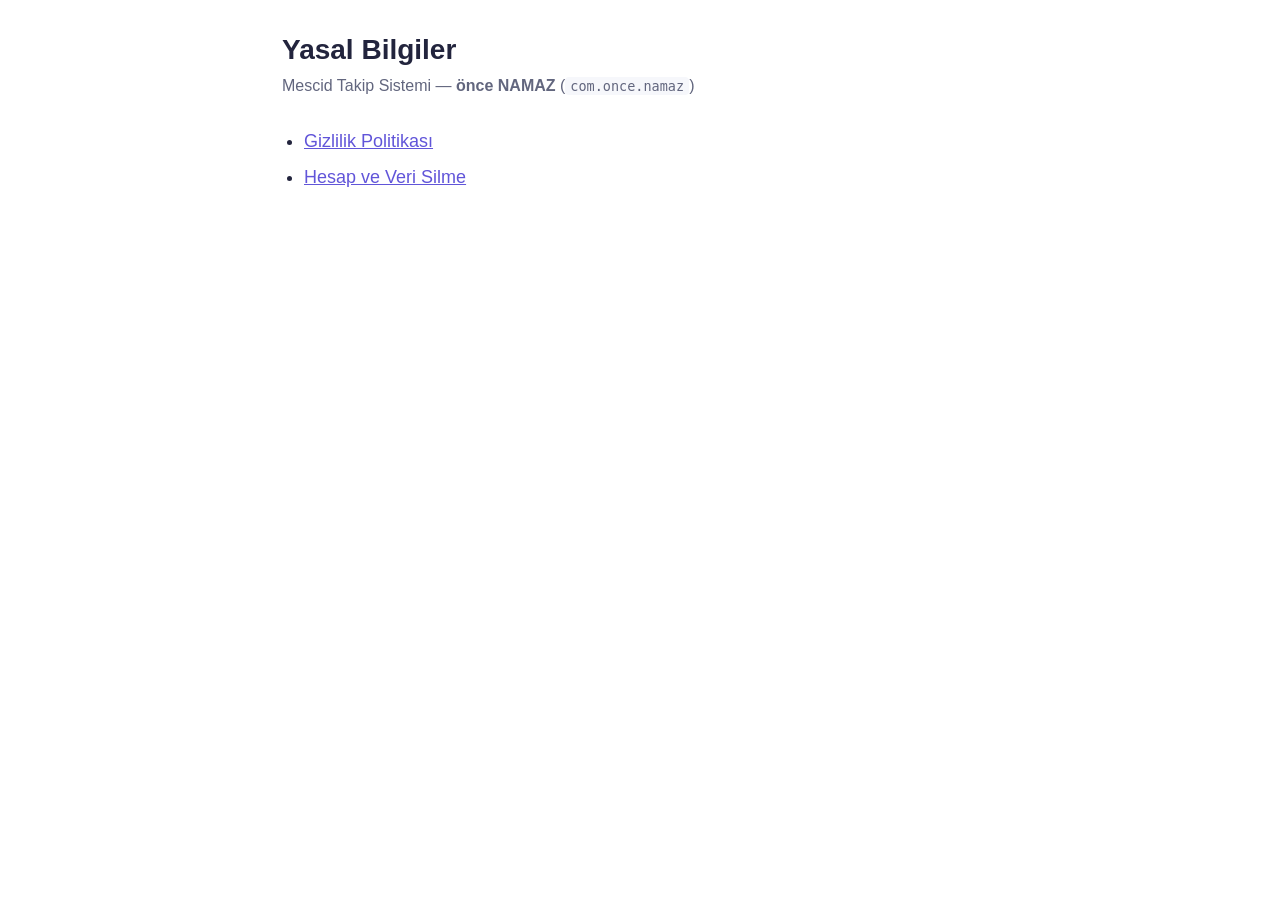
==== index.html @ a5a2df78 "önce NAMAZ yasal sayfaları" ====
<!doctype html>
<html lang="tr">
<head>
<meta charset="utf-8">
<meta name="viewport" content="width=device-width, initial-scale=1">
<title>Yasal Bilgiler — önce NAMAZ</title>
<link rel="stylesheet" href="stil.css">
</head>
<body>
<h1>Yasal Bilgiler</h1>
<p class="sub">Mescid Takip Sistemi — <strong>önce NAMAZ</strong> (<code>com.once.namaz</code>)</p>
<ul style="margin-top:28px; font-size:18px;">
  <li><a href="gizlilik.html">Gizlilik Politikası</a></li>
  <li><a href="veri-silme.html">Hesap ve Veri Silme</a></li>
</ul>
</body>
</html>
---- stil.css ----
/* Yasal sayfalar icin sade, her yerde calisan stil. Harici font yok. */
:root {
  --ink: #22243D; --muted: #62667E; --rule: #E3E5F0;
  --bg: #FFFFFF; --soft: #F6F7FB; --accent: #6155D9; --warn: #B96016; --warn-bg: #FFF6EC;
}
@media (prefers-color-scheme: dark) {
  :root {
    --ink: #EDEEF7; --muted: #9EA2BD; --rule: #32345A;
    --bg: #16172A; --soft: #1F2039; --accent: #9D93FF; --warn: #E9A264; --warn-bg: #3D2C1C;
  }
}
* { box-sizing: border-box; }
body {
  margin: 0 auto; padding: 32px 22px 80px; max-width: 760px;
  background: var(--bg); color: var(--ink);
  font: 16px/1.65 -apple-system, BlinkMacSystemFont, "Segoe UI", Roboto, Arial, sans-serif;
  -webkit-text-size-adjust: 100%;
}
h1 { font-size: 28px; line-height: 1.25; margin: 0 0 6px; }
h2 { font-size: 19px; margin: 38px 0 10px; padding-bottom: 6px; border-bottom: 1px solid var(--rule); }
h3 { font-size: 16px; margin: 24px 0 8px; }
p, li { max-width: 68ch; }
.sub { color: var(--muted); margin: 0 0 4px; }
.date { color: var(--muted); font-size: 14px; margin: 0 0 28px; }
ul { padding-left: 22px; }
li { margin-bottom: 6px; }
a { color: var(--accent); }
code {
  background: var(--soft); padding: 1px 5px; border-radius: 4px;
  font: 13.5px/1.5 ui-monospace, "SF Mono", Consolas, monospace;
}
table { border-collapse: collapse; width: 100%; font-size: 14.5px; margin: 14px 0; }
th, td { text-align: left; padding: 9px 12px; border-bottom: 1px solid var(--rule); vertical-align: top; }
th { background: var(--soft); font-size: 12.5px; text-transform: uppercase; letter-spacing: .06em; color: var(--muted); }
.scroll { overflow-x: auto; }
.doldur {
  background: var(--warn-bg); border: 1px dashed var(--warn); color: var(--warn);
  padding: 2px 7px; border-radius: 5px; font-weight: 600; font-size: 14px;
}
.kutu {
  background: var(--soft); border: 1px solid var(--rule); border-left: 4px solid var(--accent);
  border-radius: 10px; padding: 16px 18px; margin: 20px 0;
}
.kutu p:first-child { margin-top: 0; }
.kutu p:last-child { margin-bottom: 0; }
footer { margin-top: 48px; padding-top: 18px; border-top: 1px solid var(--rule); color: var(--muted); font-size: 14px; }

/* Hukuki inceleme bekleyen bolumler icin sade, gorunur ama abartisiz not. */
.inceleme {
  font-size: 14px; color: var(--muted); font-style: italic;
  border-left: 3px solid var(--rule); padding-left: 12px; margin-top: 12px;
}
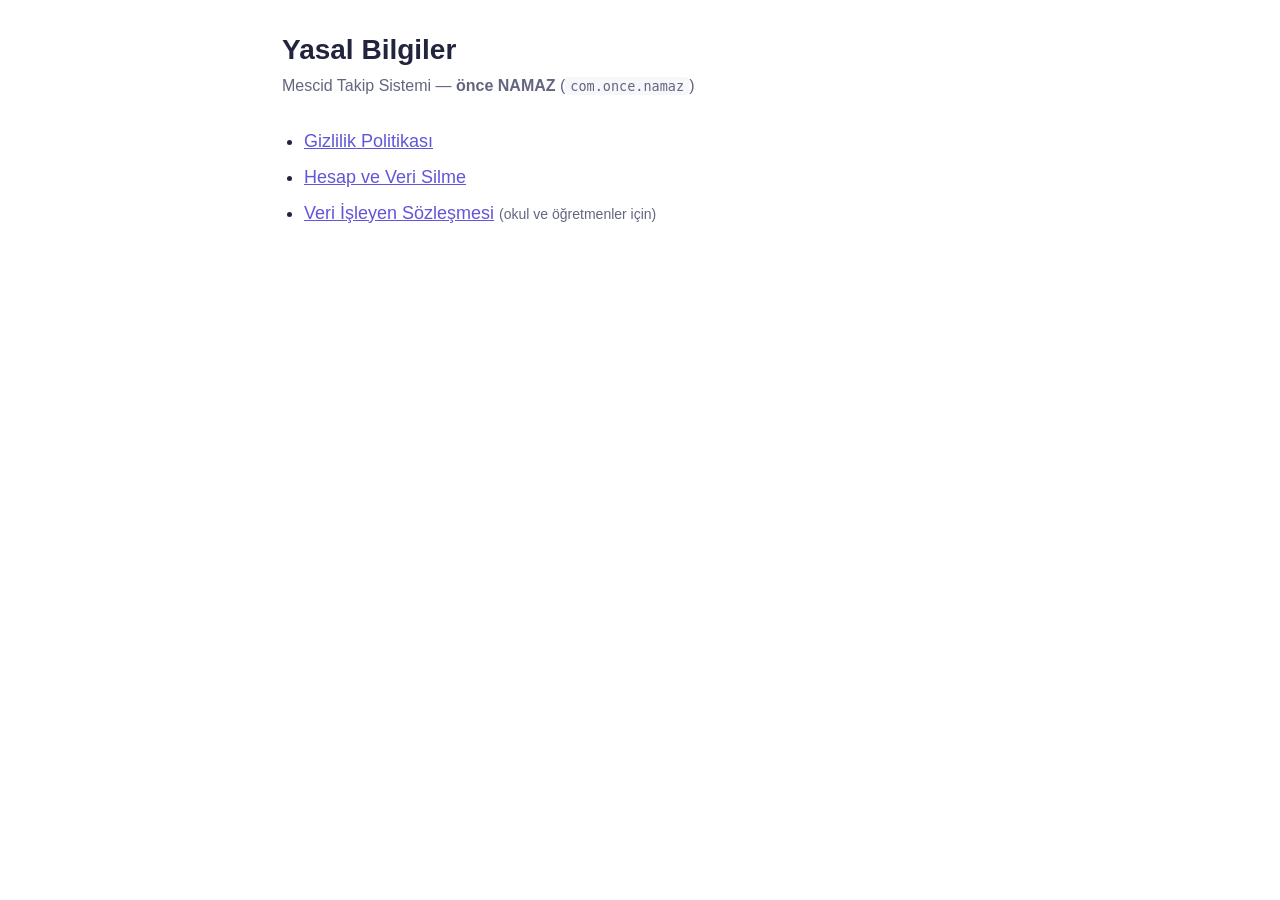
==== commit c87f1935: "Veri İşleyen Sözleşmesi + hukuki dayanaklar netleşti" ====
--- a/index.html
+++ b/index.html
@@ -12,6 +12,7 @@
 <ul style="margin-top:28px; font-size:18px;">
   <li><a href="gizlilik.html">Gizlilik Politikası</a></li>
   <li><a href="veri-silme.html">Hesap ve Veri Silme</a></li>
+  <li><a href="veri-isleyen-sozlesmesi.html">Veri İşleyen Sözleşmesi</a> <span style="color:var(--muted);font-size:14px">(okul ve öğretmenler için)</span></li>
 </ul>
 </body>
 </html>
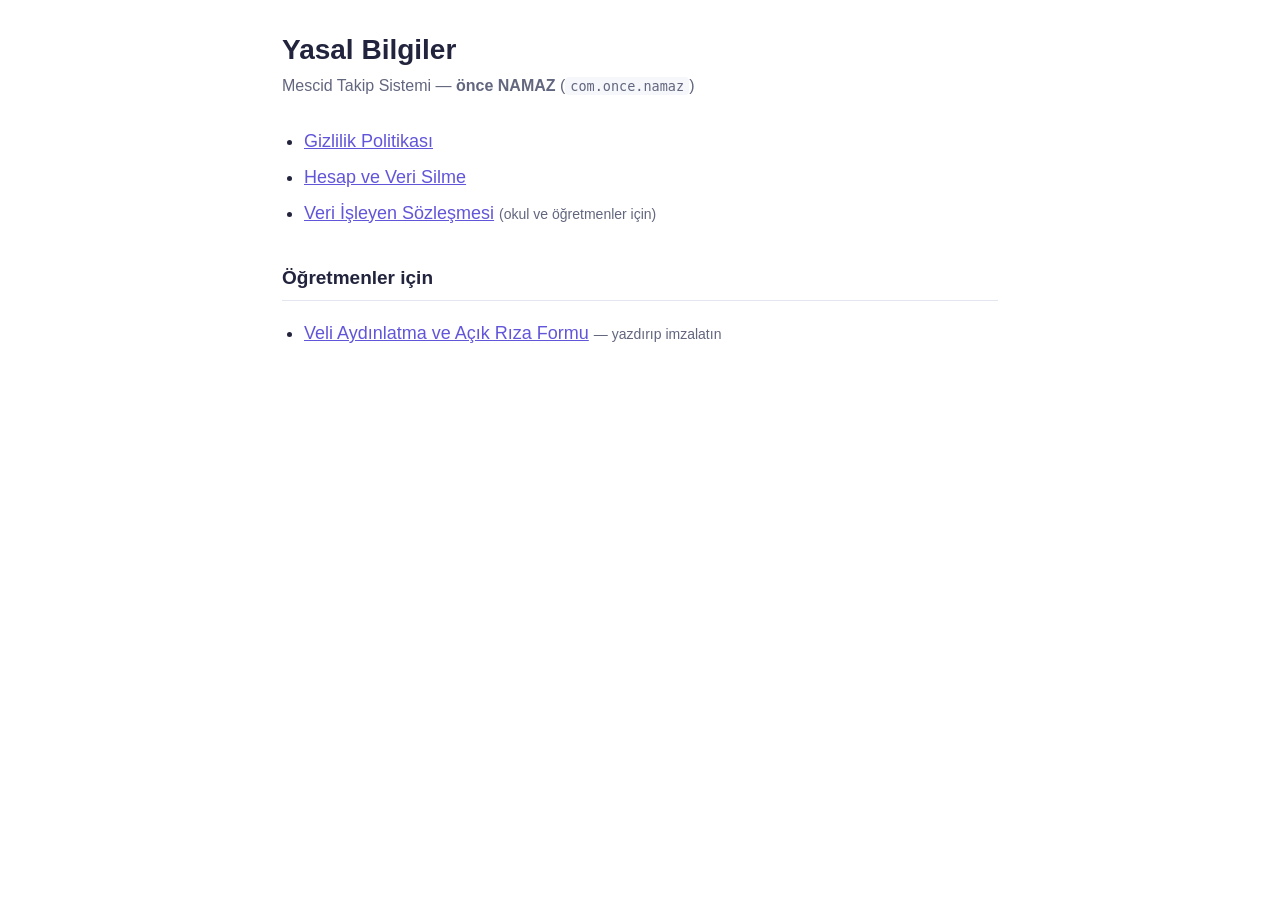
==== commit d907bbfd: "Veli onay formu eklendi" ====
--- a/index.html
+++ b/index.html
@@ -14,5 +14,11 @@
   <li><a href="veri-silme.html">Hesap ve Veri Silme</a></li>
   <li><a href="veri-isleyen-sozlesmesi.html">Veri İşleyen Sözleşmesi</a> <span style="color:var(--muted);font-size:14px">(okul ve öğretmenler için)</span></li>
 </ul>
+
+<h2 style="margin-top:34px">Öğretmenler için</h2>
+<ul style="font-size:18px;">
+  <li><a href="veli-onay-formu.html">Veli Aydınlatma ve Açık Rıza Formu</a>
+      <span style="color:var(--muted);font-size:14px">— yazdırıp imzalatın</span></li>
+</ul>
 </body>
 </html>
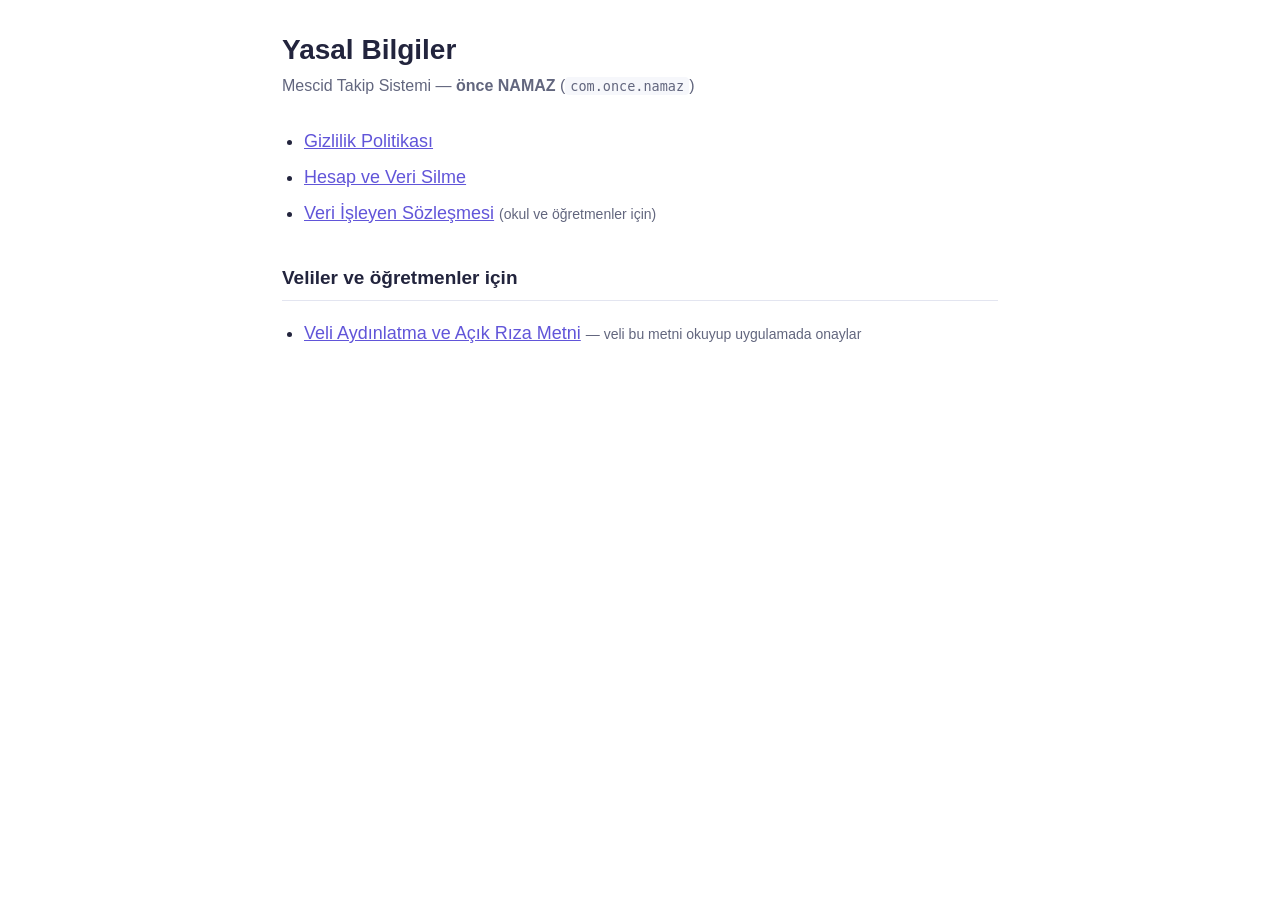
==== commit 60b8a46f: "Veri sorumlusu Resul BAKIR; onay kutucukla alınıyor Veri Sorumlusu artık Resul BAKIR. Okullar ve öğr" ====
--- a/index.html
+++ b/index.html
@@ -15,10 +15,10 @@
   <li><a href="veri-isleyen-sozlesmesi.html">Veri İşleyen Sözleşmesi</a> <span style="color:var(--muted);font-size:14px">(okul ve öğretmenler için)</span></li>
 </ul>
 
-<h2 style="margin-top:34px">Öğretmenler için</h2>
+<h2 style="margin-top:34px">Veliler ve öğretmenler için</h2>
 <ul style="font-size:18px;">
-  <li><a href="veli-onay-formu.html">Veli Aydınlatma ve Açık Rıza Formu</a>
-      <span style="color:var(--muted);font-size:14px">— yazdırıp imzalatın</span></li>
+  <li><a href="veli-onay-formu.html">Veli Aydınlatma ve Açık Rıza Metni</a>
+      <span style="color:var(--muted);font-size:14px">— veli bu metni okuyup uygulamada onaylar</span></li>
 </ul>
 </body>
 </html>
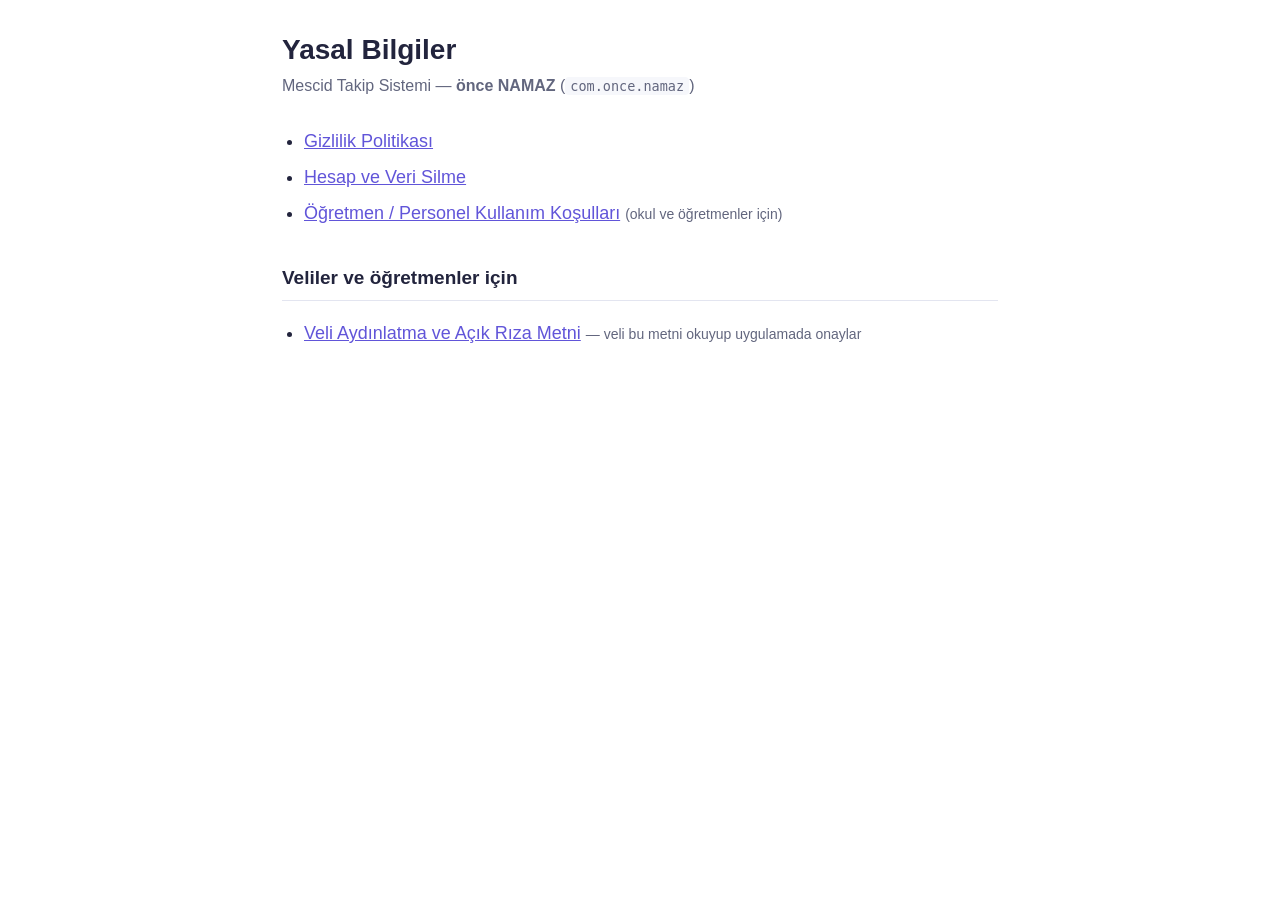
==== commit c533cefb: "Veri İşleyen Sözleşmesi yerine Kullanım Koşulları Veri sorumlusu Resul BAKIR olduğuna göre öğretmenl" ====
--- a/index.html
+++ b/index.html
@@ -12,7 +12,7 @@
 <ul style="margin-top:28px; font-size:18px;">
   <li><a href="gizlilik.html">Gizlilik Politikası</a></li>
   <li><a href="veri-silme.html">Hesap ve Veri Silme</a></li>
-  <li><a href="veri-isleyen-sozlesmesi.html">Veri İşleyen Sözleşmesi</a> <span style="color:var(--muted);font-size:14px">(okul ve öğretmenler için)</span></li>
+  <li><a href="kullanim-kosullari.html">Öğretmen / Personel Kullanım Koşulları</a> <span style="color:var(--muted);font-size:14px">(okul ve öğretmenler için)</span></li>
 </ul>
 
 <h2 style="margin-top:34px">Veliler ve öğretmenler için</h2>
